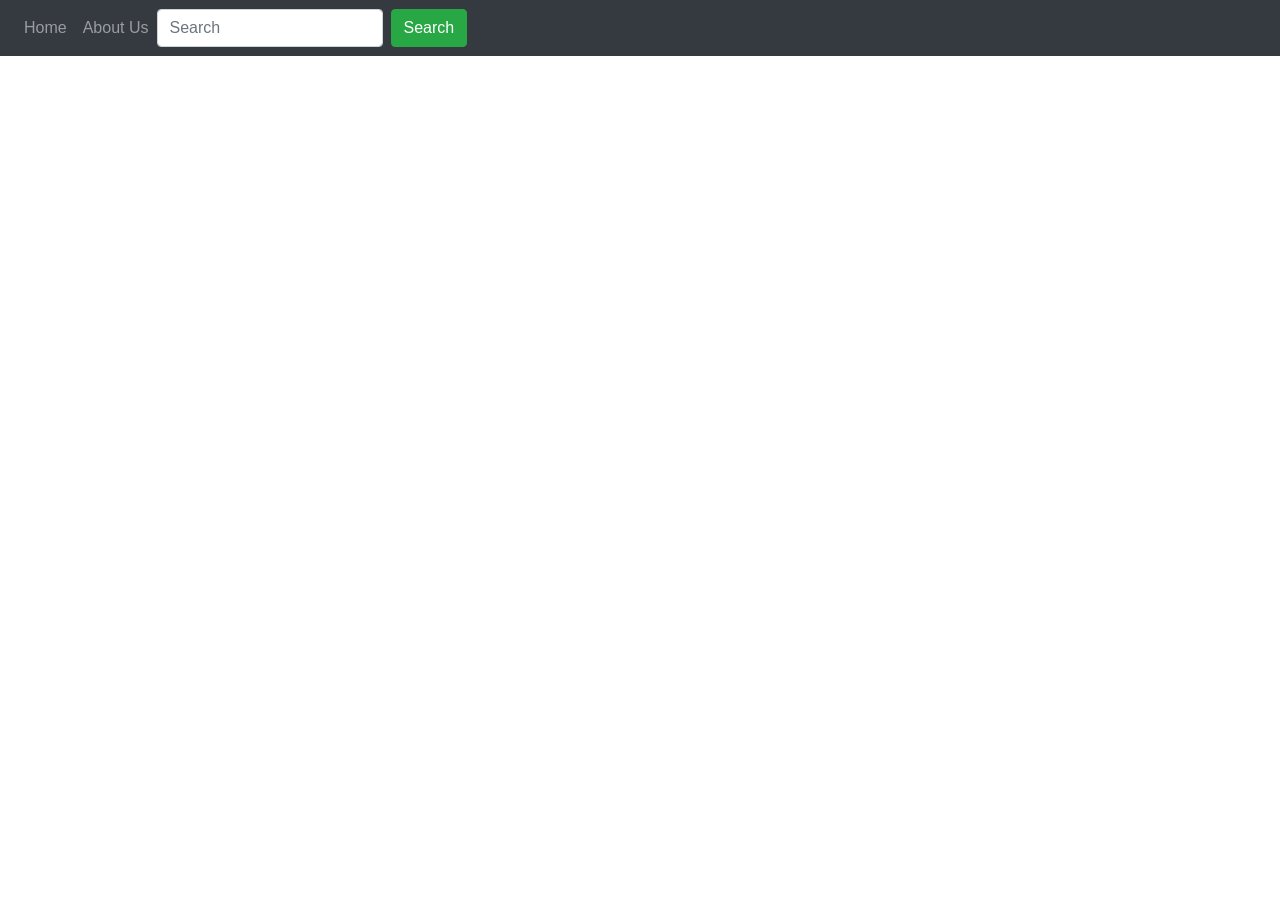
==== navbar.html @ 194ff8d1 "added navbar html" ====
<!doctype html>
<html lang="en">
  <head>
    <!-- Required meta tags -->
    <meta charset="utf-8">
    <meta name="viewport" content="width=device-width, initial-scale=1, shrink-to-fit=no">

    <!-- Bootstrap CSS -->
    <link rel="stylesheet" href="https://maxcdn.bootstrapcdn.com/bootstrap/4.0.0/css/bootstrap.min.css" integrity="sha384-Gn5384xqQ1aoWXA+058RXPxPg6fy4IWvTNh0E263XmFcJlSAwiGgFAW/dAiS6JXm" crossorigin="anonymous">



  </head>

  <body>
    <!-- NavBar -->
    <nav class="navbar navbar-expand-sm bg-dark navbar-dark">

      <ul class="navbar-nav">
        <li class="nav-item">
          <a class="nav-link" href="#">Home</a>
        </li>
        <li class="nav-item">
          <a class="nav-link" href="#">About Us</a>
        </li>
      </ul>

      <!-- Search form -->
      <form class="form-inline" action="/action_page.php">
        <input class="form-control mr-sm-2" type="text" placeholder="Search">
        <button class="btn btn-success" type="submit">Search</button>
      </form>
    
    </nav> 

    <!-- Optional JavaScript -->
    <!-- jQuery first, then Popper.js, then Bootstrap JS -->
    <script src="https://code.jquery.com/jquery-3.2.1.slim.min.js" integrity="sha384-KJ3o2DKtIkvYIK3UENzmM7KCkRr/rE9/Qpg6aAZGJwFDMVNA/GpGFF93hXpG5KkN" crossorigin="anonymous"></script>
    <script src="https://cdnjs.cloudflare.com/ajax/libs/popper.js/1.12.9/umd/popper.min.js" integrity="sha384-ApNbgh9B+Y1QKtv3Rn7W3mgPxhU9K/ScQsAP7hUibX39j7fakFPskvXusvfa0b4Q" crossorigin="anonymous"></script>
    <script src="https://maxcdn.bootstrapcdn.com/bootstrap/4.0.0/js/bootstrap.min.js" integrity="sha384-JZR6Spejh4U02d8jOt6vLEHfe/JQGiRRSQQxSfFWpi1MquVdAyjUar5+76PVCmYl" crossorigin="anonymous"></script>

    
  </body>
</html>
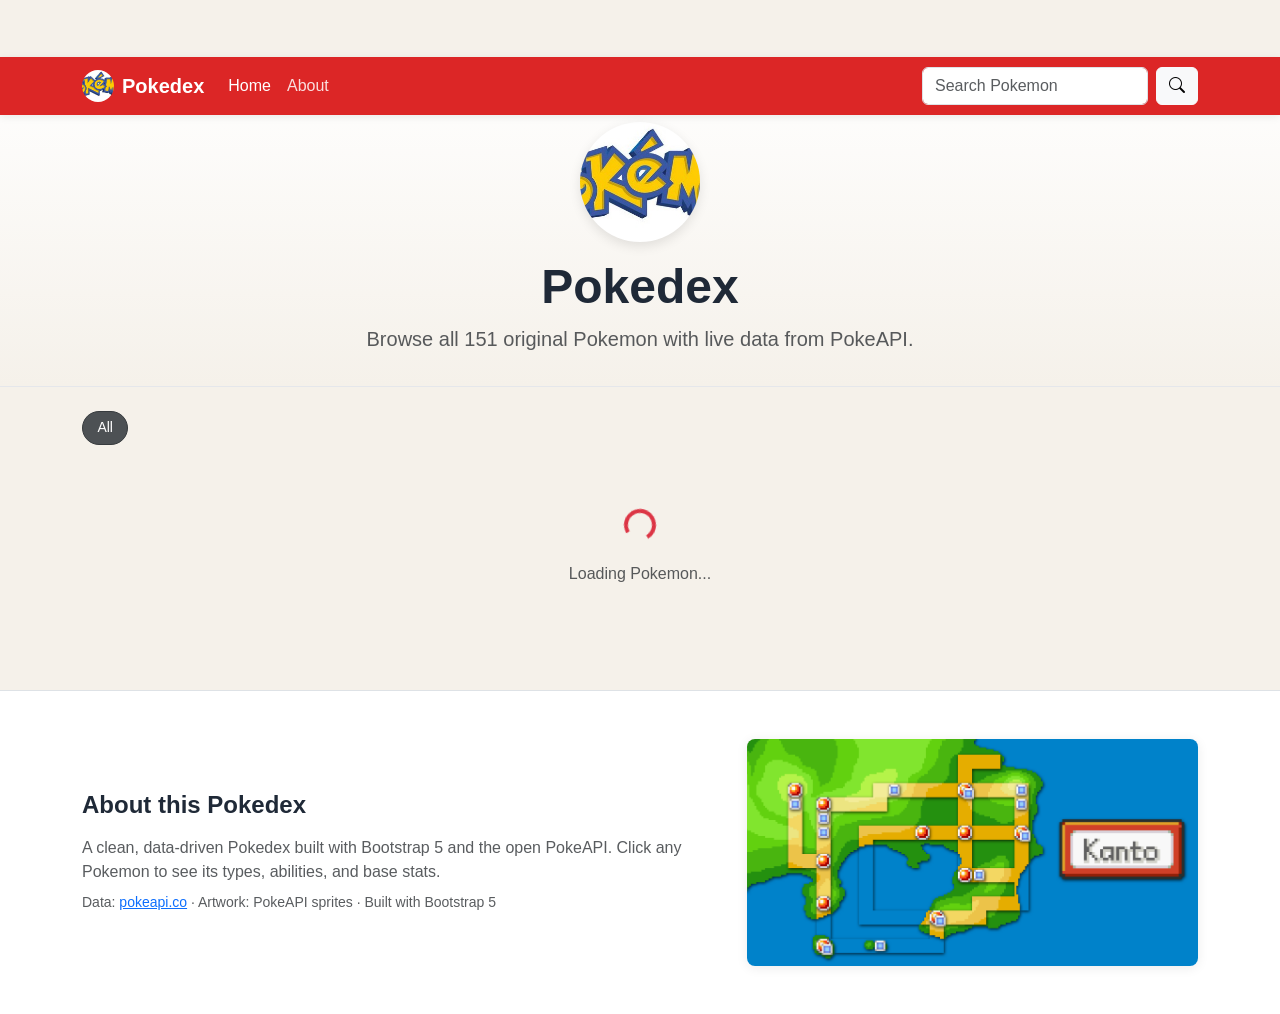
==== commit cf279755: "codex commit" ====
--- a/navbar.html
+++ b/navbar.html
@@ -1,44 +1,12 @@
 <!doctype html>
 <html lang="en">
-  <head>
-    <!-- Required meta tags -->
-    <meta charset="utf-8">
-    <meta name="viewport" content="width=device-width, initial-scale=1, shrink-to-fit=no">
-
-    <!-- Bootstrap CSS -->
-    <link rel="stylesheet" href="https://maxcdn.bootstrapcdn.com/bootstrap/4.0.0/css/bootstrap.min.css" integrity="sha384-Gn5384xqQ1aoWXA+058RXPxPg6fy4IWvTNh0E263XmFcJlSAwiGgFAW/dAiS6JXm" crossorigin="anonymous">
-
-
-
-  </head>
-
-  <body>
-    <!-- NavBar -->
-    <nav class="navbar navbar-expand-sm bg-dark navbar-dark">
-
-      <ul class="navbar-nav">
-        <li class="nav-item">
-          <a class="nav-link" href="#">Home</a>
-        </li>
-        <li class="nav-item">
-          <a class="nav-link" href="#">About Us</a>
-        </li>
-      </ul>
-
-      <!-- Search form -->
-      <form class="form-inline" action="/action_page.php">
-        <input class="form-control mr-sm-2" type="text" placeholder="Search">
-        <button class="btn btn-success" type="submit">Search</button>
-      </form>
-    
-    </nav> 
-
-    <!-- Optional JavaScript -->
-    <!-- jQuery first, then Popper.js, then Bootstrap JS -->
-    <script src="https://code.jquery.com/jquery-3.2.1.slim.min.js" integrity="sha384-KJ3o2DKtIkvYIK3UENzmM7KCkRr/rE9/Qpg6aAZGJwFDMVNA/GpGFF93hXpG5KkN" crossorigin="anonymous"></script>
-    <script src="https://cdnjs.cloudflare.com/ajax/libs/popper.js/1.12.9/umd/popper.min.js" integrity="sha384-ApNbgh9B+Y1QKtv3Rn7W3mgPxhU9K/ScQsAP7hUibX39j7fakFPskvXusvfa0b4Q" crossorigin="anonymous"></script>
-    <script src="https://maxcdn.bootstrapcdn.com/bootstrap/4.0.0/js/bootstrap.min.js" integrity="sha384-JZR6Spejh4U02d8jOt6vLEHfe/JQGiRRSQQxSfFWpi1MquVdAyjUar5+76PVCmYl" crossorigin="anonymous"></script>
-
-    
-  </body>
-</html>+<head>
+  <meta charset="utf-8">
+  <title>Pokedex</title>
+  <meta http-equiv="refresh" content="0; url=index.html#home">
+  <link rel="canonical" href="index.html">
+</head>
+<body>
+  <p>Redirecting to <a href="index.html">the Pokedex</a>...</p>
+</body>
+</html>
